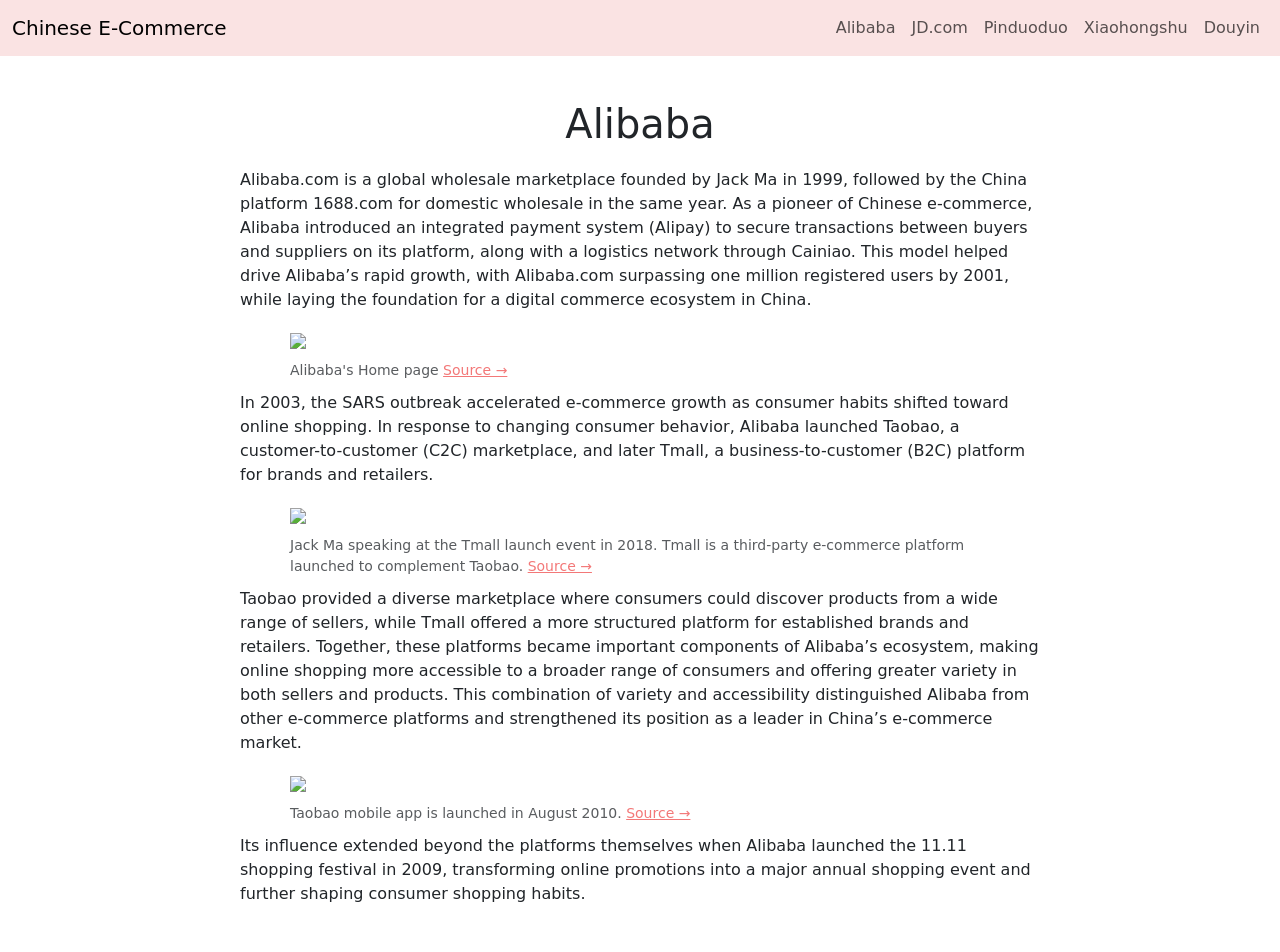
==== alibaba.html @ 15e00e3e "Uploading files from static-wireframe/ index, douyin, alibaba, jd, pinduoduo, xiaohongshu all in .ht" ====
<!DOCTYPE html>
<html>
    <head>
        <link href="https://cdn.jsdelivr.net/npm/bootstrap@5.3.8/dist/css/bootstrap.min.css" 
        rel="stylesheet">
        <link href="style.css" rel="stylesheet">

        <script src="https://cdn.jsdelivr.net/npm/bootstrap@5.3.8/dist/js/bootstrap.bundle.min.js"></script>

        <title id="title">Alibaba: Chinese E-Commerce</title>
        <meta charset="utf-8">
        <meta name="viewport" content="width=device-width, initial-scale=1">
    </head>

    <body>
       <nav class="navbar navbar-expand-sm fixed-top">
            <div class="container-fluid">
                <a class="navbar-brand" href="index.html">Chinese E-Commerce</a>
                <button class="navbar-toggler" type="button" data-bs-toggle="collapse"      data-bs-target="#collapsibleNavbar">
                    <span class="navbar-toggler-icon"></span>
                </button>
                <div class="collapse navbar-collapse" id="collapsibleNavbar">
                    <ul class="navbar-nav">
                        <li class="nav-item">
                            <a class="nav-link" id="page1-link" href="alibaba.html">Alibaba</a>
                        </li>
                        <li class="nav-item">
                            <a class="nav-link" id="page2-link" href="jd.html">JD.com</a>
                        </li>
                        <li class="nav-item">
                            <a class="nav-link" id="page3-link" href="pinduoduo.html">Pinduoduo</a>
                        </li>
                        <li class="nav-item">
                            <a class="nav-link" id="page4-link" href="xiaohongshu.html">Xiaohongshu</a>
                        </li>
                        <li class="nav-item">
                            <a class="nav-link" id="page5-link" href="douyin.html">Douyin</a>
                        </li>
                    </ul>
                </div>
            </div>
        </nav>
        <div id="content" class="container">
            <h1>Alibaba</h1>
            <div class="text-column">
                <p>Alibaba.com is a global wholesale marketplace founded by Jack Ma in 1999, followed by the China platform 1688.com for domestic wholesale in the same year. As a pioneer of Chinese e-commerce, Alibaba introduced an integrated payment system (Alipay) to secure transactions between buyers and suppliers on its platform, along with a logistics network through Cainiao. This model helped drive Alibaba’s rapid growth, with Alibaba.com surpassing one million registered users by 2001, while laying the foundation for a digital commerce ecosystem in China.</p>
            </div>
            <figure class="figure-lg">
                <img src="media/alibaba-web.png" class="img-fluid">

                <figcaption class="figure-caption mt-2">
                    <span>Alibaba's Home page</span>
                    <a href="https://www.alibaba.com" target="_blank">Source &rarr;</a>
                </figcaption>
            </figure>
            <div class="text-column">
                <p>In 2003, the SARS outbreak accelerated e-commerce growth as consumer habits shifted toward online shopping. In response to changing consumer behavior, Alibaba launched Taobao, a customer-to-customer (C2C) marketplace, and later Tmall, a business-to-customer (B2C) platform for brands and retailers.</p>
            </div>
            <figure class="figure-lg">
                <img src="https://data.alibabagroup.com/ecms-files/886023430/445cdb80-85fd-4d10-a431-f53c05a3422b.png" class="img-fluid">

                <figcaption class="figure-caption mt-2">
                    <span>Jack Ma speaking at the Tmall launch event in 2018. Tmall is a third-party e-commerce platform launched to complement Taobao.</span>
                    <a href="https://www.alibabagroup.com/en-US/about-alibaba-memorabilia-1493387968855932928" target="_blank">Source &rarr;</a>
                </figcaption>
            </figure>
            
            <div class="text-column">
                <p>Taobao provided a diverse marketplace where consumers could discover products from a wide range of sellers, while Tmall offered a more structured platform for established brands and retailers. Together, these platforms became important components of Alibaba’s ecosystem, making online shopping more accessible to a broader range of consumers and offering greater variety in both sellers and products. This combination of variety and accessibility distinguished Alibaba from other e-commerce platforms and strengthened its position as a leader in China’s e-commerce market.</p>
            </div>
            <figure class="figure-lg">
                <img src="https://data.alibabagroup.com/ecms-files/886023430/bba857da-4a04-4187-afcf-e766b674fedd.jpg" class="img-fluid">

                <figcaption class="figure-caption mt-2">
                    <span>Taobao mobile app is launched in August 2010.</span>
                    <a href="https://www.alibabagroup.com/en-US/about-alibaba-memorabilia-1493389440800784384" target="_blank">Source &rarr;</a>
                </figcaption>
            </figure>
            
            <div class="text-column">
                <p>Its influence extended beyond the platforms themselves when Alibaba launched the 11.11 shopping festival in 2009, transforming online promotions into a major annual shopping event and further shaping consumer shopping habits.</p>
            </div>
        </div>
    </body>
</html>
---- style.css ----
*{
    box-sizing: border-box;
}

h1{
    text-align: center;
    margin: 20px 0px;
}

a{
    color: #f37878;
}

.text-column{
    max-width: 800px;
    margin: 10px auto;
}

.card{
    border: 0;
    padding: 24px;
    margin: 24px 0px;
    background-color: #fdf9de;
}

.navbar{
    background-color: #fae3e3;
}

.collapse{
    justify-content: flex-end;
}

.figure-lg{
    max-width: 700px;
    display: block;
    margin: 0 auto;
}

#content{
    margin-top: 50px;
    padding: 30px 5px;
}
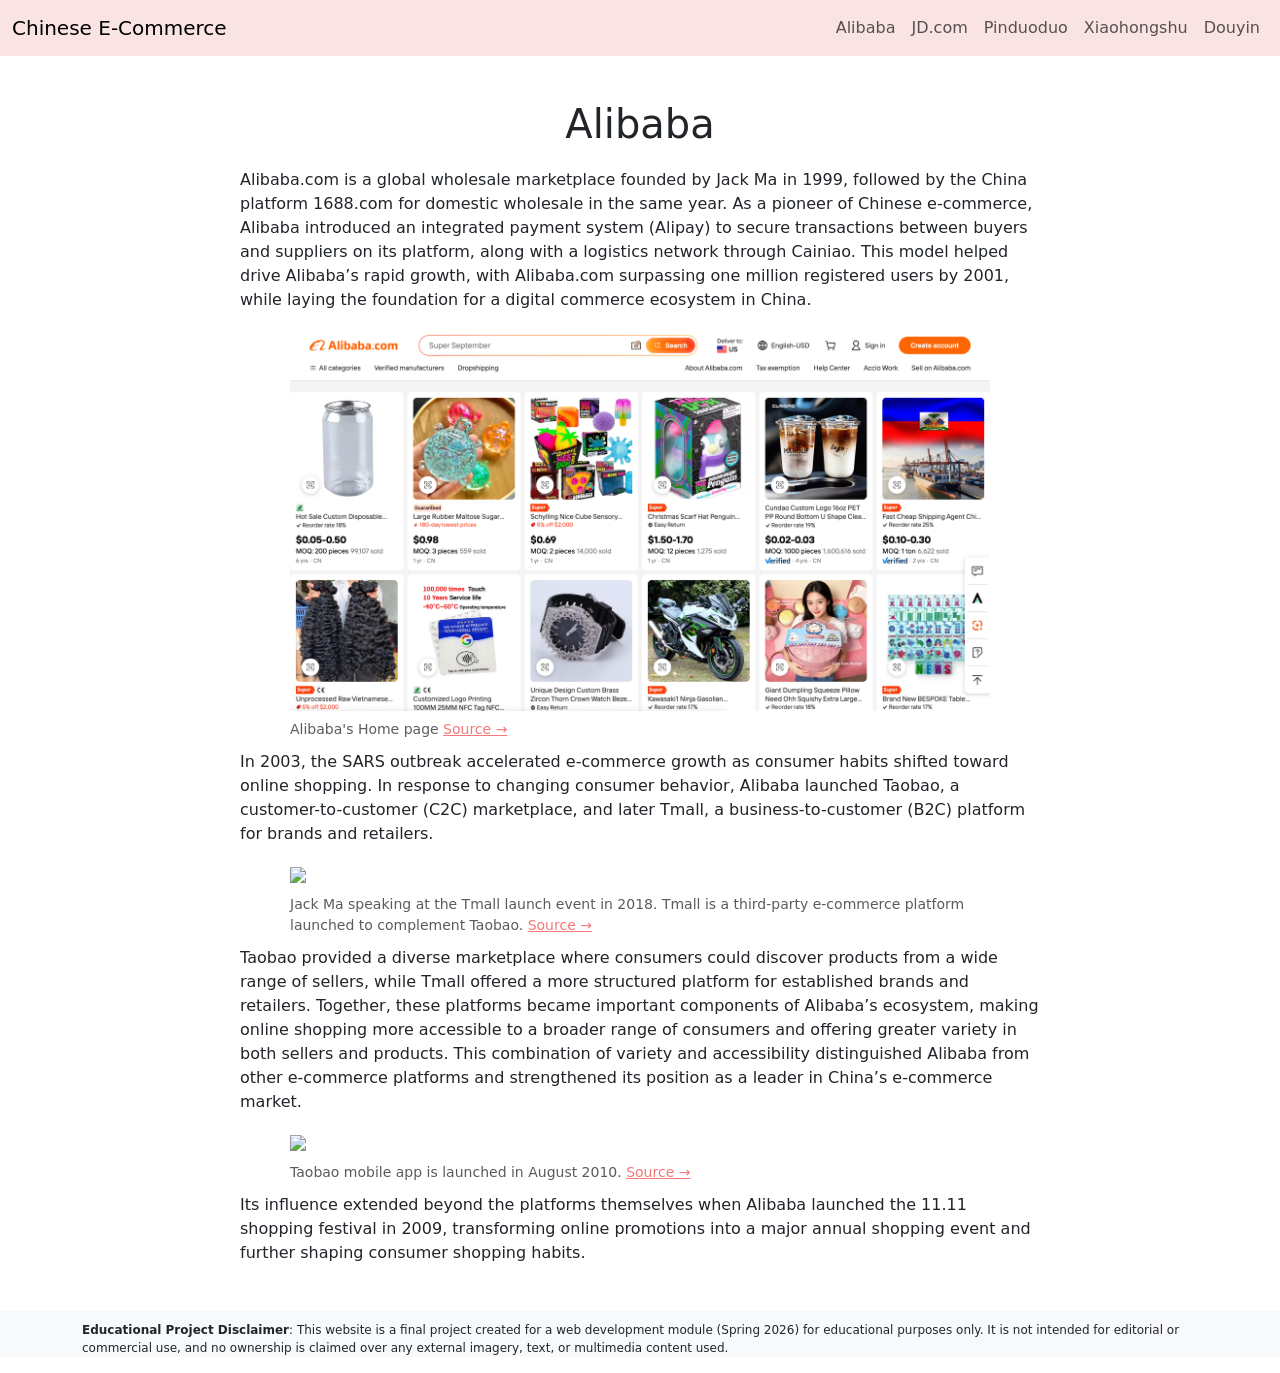
==== commit 7b3e6bf6: "Update alibaba.html add footer" ====
--- a/alibaba.html
+++ b/alibaba.html
@@ -81,5 +81,12 @@
                 <p>Its influence extended beyond the platforms themselves when Alibaba launched the 11.11 shopping festival in 2009, transforming online promotions into a major annual shopping event and further shaping consumer shopping habits.</p>
             </div>
         </div>
+        <footer>
+            <div class="bg-light">
+                <div class="container">
+                    <p id="footer-text"><b>Educational Project Disclaimer</b>: This website is a final project created for a web development module (Spring 2026) for educational purposes only. It is not intended for editorial or commercial use, and no ownership is claimed over any external imagery, text, or multimedia content used.</p>
+                </div>
+            </div>
+        </footer>
     </body>
-</html>+</html>
--- a/style.css
+++ b/style.css
@@ -40,4 +40,9 @@
 #content{
     margin-top: 50px;
     padding: 30px 5px;
-}+}
+
+#footer-text{
+    padding-top: 10px;
+    font-size: 9pt;
+}
